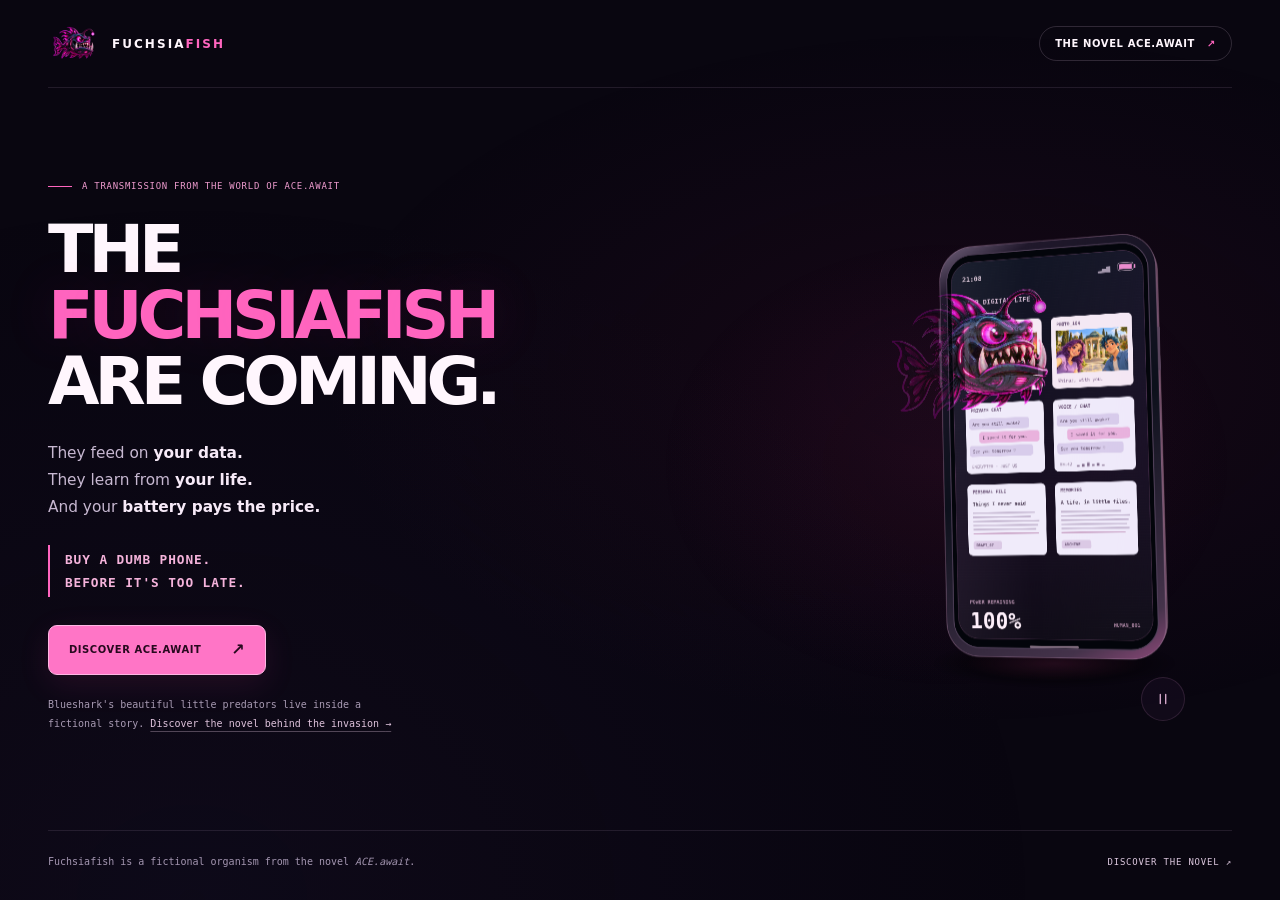
==== main.html @ 2844d56a "fish eating titles" ====
<!doctype html>
<html lang="en">
<head>
  <meta charset="utf-8">
  <meta name="viewport" content="width=device-width, initial-scale=1, viewport-fit=cover">
  <meta name="theme-color" content="#090610">
  <meta name="description" content="The Fuchsiafish are coming. They feed on your data. They learn from your life. And your battery pays the price. From the world of ACE.await.">
  <title>FUCHSIAFISH — They Are Coming.</title>
  <link rel="icon" type="image/x-icon" href="assets/images/favicon.ico?v=side" sizes="16x16 32x32 48x48 64x64">
  <link rel="icon" type="image/png" href="assets/images/favicon-32.png?v=side" sizes="32x32">
  <link rel="preload" as="image" href="assets/images/fuchsiafish-side.png">
  <link rel="stylesheet" href="assets/css/base.css">
  <link rel="stylesheet" href="assets/css/campaign.css">
  <script src="assets/js/campaign/turn-atlas.js" defer></script>
  <script src="assets/js/campaign/turn-sequence.js" defer></script>
  <script src="assets/js/campaign/paper-bite.js" defer></script>
  <script src="assets/js/campaign/headline.js" defer></script>
  <script src="assets/js/campaign/scene.js" defer></script>
  <script src="assets/js/main.js" defer></script>
</head>
<body>
  <a class="skip-link" href="#campaign">Skip to the campaign</a>
  <div class="shell">
    <header class="site-header">
      <a class="brand" href="#top" aria-label="Fuchsiafish home">
        <span class="brand-mark" aria-hidden="true">
          <img src="assets/images/fuchsiafish-icon.png" width="256" height="171" alt="">
        </span>
        <span>FUCHSIA<span class="brand-accent">FISH</span></span>
      </a>
      <div class="header-links">
        <a class="novel-link" href="https://aceconscious.studio/" target="_blank" rel="noopener noreferrer"><span class="wide-label">THE NOVEL</span> ACE.AWAIT <span aria-hidden="true">↗</span></a>
      </div>
    </header>

    <main id="top">
      <section class="hero" id="campaign" aria-labelledby="campaign-title">
        <div class="hero-heading">
          <p class="eyebrow">A TRANSMISSION FROM THE WORLD OF ACE.AWAIT</p>
          <h1 id="campaign-title"><span class="title-the">THE</span><span class="title-fish"><span>FUCHSIA</span><span>FISH</span></span><span class="title-coming"><span>ARE</span> <span>COMING.</span></span></h1>
        </div>

        <figure class="visual" aria-label="An endless Fuchsiafish invasion">
          <div class="arena" id="arena">
            <img class="scene-poster" src="assets/images/fuchsiafish-side.png" width="1536" height="1024" alt="A black and fuchsia fish with glowing eyes and sharp teeth.">
            <canvas id="scene" class="scene" tabindex="0" role="img" aria-label="A Fuchsiafish eats a phone's data and drains its battery. After escaping, it eats the headline, then enters the phone again as the letters slowly repair themselves. Press Space to pause or resume.">A Fuchsiafish consumes a phone's data, then the headline. The letters slowly repair as it returns to the phone.</canvas>
            <button class="playback-control" id="playback-control" type="button" aria-label="Pause animation" title="Pause animation" hidden>
              <svg class="pause-icon" viewBox="0 0 20 20" aria-hidden="true"><path d="M7 5v10M13 5v10"/></svg>
              <svg class="play-icon" viewBox="0 0 20 20" aria-hidden="true"><path d="m7 5 8 5-8 5Z"/></svg>
            </button>
          </div>
        </figure>

        <div class="hero-details">
          <p class="lede">They feed on <strong>your data.</strong><br class="desktop-break"> They learn from <strong>your life.</strong><br> And your <strong>battery pays the price.</strong></p>
          <p class="warning"><span>BUY A DUMB PHONE.</span><br>BEFORE IT'S TOO LATE.</p>
          <a class="discover-link" href="https://aceconscious.studio/" target="_blank" rel="noopener noreferrer">DISCOVER ACE.AWAIT <span aria-hidden="true">↗</span></a>
          <p class="story-note">Blueshark's beautiful little predators live inside a fictional story. <a href="https://aceconscious.studio/" target="_blank" rel="noopener noreferrer">Discover the novel behind the invasion <span aria-hidden="true">→</span></a></p>
        </div>
      </section>
    </main>

    <footer class="site-footer">
      <p>Fuchsiafish is a fictional organism from the novel <em>ACE.await</em>.</p>
      <a href="https://aceconscious.studio/" target="_blank" rel="noopener noreferrer">DISCOVER THE NOVEL <span aria-hidden="true">↗</span></a>
    </footer>
  </div>
</body>
</html>
---- assets/css/base.css ----
:root {
  color-scheme: dark;
  --ink: #090610;
  --paper: #fff6fd;
  --pink: #ff65bf;
  --muted: #b3a4be;
  --line: #e9c3ef1c;
  --mono: ui-monospace, SFMono-Regular, Menlo, Consolas, monospace;
  --sans: Inter, ui-sans-serif, system-ui, -apple-system, BlinkMacSystemFont, "Segoe UI", sans-serif;
}

* { box-sizing: border-box; }
html { scroll-behavior: smooth; scroll-padding-top: 24px; }
body {
  margin: 0;
  min-width: 280px;
  background: var(--ink);
  color: var(--paper);
  font-family: var(--sans);
  -webkit-font-smoothing: antialiased;
}
body::before {
  content: "";
  position: fixed;
  inset: 0;
  z-index: -1;
  pointer-events: none;
  background: radial-gradient(ellipse at 75% 42%, #64123e24, transparent 47%), radial-gradient(ellipse at 15% 100%, #30225421, transparent 55%);
}
a { color: inherit; text-decoration: none; }
button { font: inherit; cursor: pointer; }
button, a { -webkit-tap-highlight-color: transparent; }
a:focus-visible, button:focus-visible, canvas:focus-visible { outline: 2px solid #83e7e7; outline-offset: 6px; }
button[hidden] { display: none; }
::selection { color: var(--ink); background: var(--pink); }
.shell { width: min(1480px, calc(100% - 96px)); margin-inline: auto; }
.skip-link { position: fixed; top: 12px; left: 12px; z-index: 20; padding: 12px 18px; background: var(--paper); color: var(--ink); transform: translateY(-180%); }
.skip-link:focus { transform: translateY(0); }
.site-header { min-height: 88px; display: flex; align-items: center; justify-content: space-between; gap: 20px; border-bottom: 1px solid var(--line); }
.brand { display: inline-flex; align-items: center; gap: 12px; font-size: 12px; font-weight: 850; letter-spacing: .17em; }
.brand-mark { display: grid; place-items: center; width: 52px; height: 44px; flex-shrink: 0; }
.brand-mark img { display: block; width: 100%; height: 100%; object-fit: contain; }
.brand-accent { color: var(--pink); }
.header-links { display: flex; align-items: center; gap: 29px; }
.novel-link { padding: 11px 15px; border: 1px solid #f3d4f32b; border-radius: 99px; font-size: 10px; font-weight: 700; letter-spacing: .06em; white-space: nowrap; transition: border-color .2s, background .2s; }
.novel-link span:last-child { margin-left: 8px; color: var(--pink); }
.novel-link:hover { border-color: var(--pink); background: #ff65bf0b; }
.site-footer { display: flex; justify-content: space-between; align-items: center; gap: 30px; border-top: 1px solid var(--line); padding-block: 22px; color: #a496b1; font: 10px/1.8 var(--mono); }
.site-footer p { margin: 0; }
.site-footer > a { white-space: nowrap; font-size: 9px; letter-spacing: .09em; color: #ddc8df; }
.site-footer > a:hover { color: var(--pink); }

@media (max-width: 1100px) {
  .shell { width: calc(100% - 56px); }
}
@media (max-width: 850px) {
  .shell { width: calc(100% - 40px); }
  .site-header { min-height: 72px; }
  .site-footer { flex-direction: column; align-items: center; gap: 13px; text-align: center; padding-block: 24px; font-size: 9px; }
}
@media (max-width: 520px) {
  .shell { width: calc(100% - 32px); }
  .site-header { min-height: 66px; gap: 10px; }
  .brand { gap: 8px; font-size: 10px; letter-spacing: .13em; }
  .brand-mark { width: 44px; height: 36px; }
  .novel-link { font-size: 9px; padding: 10px 12px; }
  .wide-label { display: none; }
}
@media (max-width: 340px) {
  .shell { width: calc(100% - 24px); }
  .brand { font-size: 9px; gap: 6px; }
  .novel-link { padding: 9px; font-size: 8px; }
}
@media (prefers-reduced-motion: reduce) {
  html { scroll-behavior: auto; }
  *, *::before, *::after { transition: none !important; }
}
---- assets/css/campaign.css ----
.hero {
  display: grid;
  grid-template-columns: minmax(0, .43fr) minmax(0, .57fr);
  grid-template-rows: auto auto;
  column-gap: 18px;
  align-content: center;
  min-height: calc(100svh - 158px);
  padding-block: 36px 42px;
  isolation: isolate;
}
.hero-heading { grid-area: 1 / 1; align-self: end; z-index: 1; }
.eyebrow { display: flex; align-items: center; gap: 10px; margin: 0 0 23px; color: #ee9bce; font: 9px/1.7 var(--mono); letter-spacing: .08em; }
.eyebrow::before { content: ""; width: 24px; height: 1px; background: var(--pink); flex-shrink: 0; }
h1 { margin: 0; font-size: clamp(46px, 5.2vw, 83px); font-weight: 900; line-height: .99; letter-spacing: -.075em; }
h1 > span { display: block; }
.title-fish { color: var(--pink); text-shadow: 0 0 55px #ed339c24; }
.title-fish > span, .title-coming > span { white-space: nowrap; }
.headline-glyph { display: inline-block; transform-origin: 50% 100%; }
.hero-details { grid-area: 2 / 1; align-self: start; padding-top: 25px; }
.lede { margin: 0; max-width: 450px; color: #c7b8d1; font-size: clamp(15px, 1.2vw, 18px); line-height: 1.75; }
.lede strong { color: #f7eaf8; font-weight: 650; }
.warning { border-left: 2px solid var(--pink); padding: 3px 0 3px 15px; margin: 24px 0 28px; color: #f5b3db; font: 650 clamp(11px, 1vw, 14px)/1.8 var(--mono); letter-spacing: .07em; }
.discover-link { display: inline-flex; align-items: center; justify-content: space-between; gap: 30px; padding: 16px 20px; background: #ff75c6; color: #27091e; border: 1px solid #ffb6e3; border-radius: 9px; font-size: 10px; font-weight: 850; letter-spacing: .055em; box-shadow: 0 9px 32px #ec3e9b1c; transition: background .2s, transform .2s; }
.discover-link span { font-size: 16px; line-height: 1; }
.discover-link:hover { background: #ff9ed7; transform: translateY(-2px); }
.story-note { max-width: 360px; margin: 20px 0 0; color: #a89ab3; font: 10px/1.9 var(--mono); }
.story-note a { color: #dec2db; text-decoration: underline; text-underline-offset: 4px; text-decoration-color: #dec2db55; }
.story-note a:hover { color: var(--pink); }
.visual { grid-area: 1 / 2 / span 2; align-self: center; min-width: 0; width: 100%; height: clamp(570px, 46vw, 720px); margin: 0; position: relative; z-index: 2; }
.visual::before { content: ""; position: absolute; inset: 10% -4% 7% 10%; pointer-events: none; z-index: -1; background: radial-gradient(ellipse, #96235c16, transparent 65%); }
.arena { width: 100%; height: 100%; position: relative; }
.scene { display: block; position: absolute; right: 0; top: 0; width: 100%; height: 100%; touch-action: pan-y; opacity: 0; }
.is-ready .scene { opacity: 1; }
.scene-poster { position: absolute; inset: 0; margin: auto; width: 90%; height: 75%; object-fit: contain; pointer-events: none; }
.is-ready .scene-poster { display: none; }
.playback-control { position: absolute; right: 7%; bottom: 5%; display: grid; place-items: center; width: 44px; height: 44px; padding: 12px; background: #170d20a1; border: 1px solid #b579a42e; border-radius: 50%; color: #d8aacd; transition: color .2s, border-color .2s; }
.playback-control:hover { color: #fff0fb; border-color: var(--pink); }
.playback-control svg { width: 18px; height: 18px; fill: none; stroke: currentColor; stroke-width: 1.5; stroke-linecap: round; stroke-linejoin: round; }
.playback-control .play-icon { display: none; }
.playback-control.is-paused .pause-icon { display: none; }
.playback-control.is-paused .play-icon { display: block; }

@media (min-width: 1700px) {
  .hero { column-gap: 28px; }
  h1 { font-size: 91px; }
}
@media (min-width: 851px) and (max-width: 1100px) {
  .hero { grid-template-columns: minmax(0, .44fr) minmax(0, .56fr); column-gap: 0; }
  h1 { font-size: 5.1vw; }
  .eyebrow { font-size: 8px; gap: 7px; letter-spacing: .015em; }
  .eyebrow::before { width: 15px; }
  .visual { height: 590px; }
}

/* On compact screens, the fish crosses the headline before revealing it as it feeds.
   Keep all words to the left of the phone's permanent silhouette. */
@media (max-width: 850px) {
  .hero { grid-template-columns: minmax(0, 1fr); grid-template-rows: auto auto; gap: 0; min-height: 0; padding: 0 0 40px; }
  .hero-heading { grid-area: 1 / 1; align-self: stretch; display: flex; flex-direction: column; justify-content: center; position: relative; text-align: left; padding: 16px 0 0; }
  .eyebrow { position: absolute; inset: 22px 0 auto; justify-content: flex-start; font-size: 8px; margin: 0; letter-spacing: .06em; }
  .eyebrow::before { width: 16px; }
  h1 { font-size: clamp(36px, 11.5vw, 88px); line-height: .95; letter-spacing: -.075em; width: 55%; }
  .title-the { margin-bottom: 12px; font-size: .29em; letter-spacing: .19em; }
  .title-fish > span, .title-coming > span { display: block; }
  .title-fish { color: #f56db9; text-shadow: 0 0 40px #ed339c18; }
  .title-coming { margin-top: 9px; font-size: .90em; color: #efe3f2; }
  .visual { grid-area: 1 / 1; align-self: center; height: clamp(350px, calc(100svh - 215px), 650px); padding: 0; }
  .visual::before { inset: 10% 0 0; }
  .hero-details { grid-area: 2 / 1; text-align: center; padding-top: 3px; }
  .lede { margin-inline: auto; max-width: 430px; font-size: 16px; line-height: 1.7; }
  .desktop-break { display: none; }
  .warning { border-left: 0; padding: 0; margin: 21px 0 23px; font-size: 12px; }
  .story-note { max-width: 360px; margin: 18px auto 0; font-size: 10px; }
  .playback-control { right: 0; bottom: 0; }
}
@media (max-width: 520px) {
  .hero-heading { padding-top: 12px; }
  .eyebrow { top: 18px; font-size: 6.8px; letter-spacing: .025em; gap: 7px; }
  .eyebrow::before { width: 12px; }
  h1 { font-size: clamp(36px, 11.5vw, 60px); }
  .title-the { margin-bottom: 10px; }
  .visual { height: clamp(340px, calc(100svh - 215px), 490px); }
  .hero-details { padding-top: 6px; }
  .lede { max-width: 340px; font-size: 14px; line-height: 1.8; }
  .warning { font-size: 11px; margin: 18px 0 22px; }
  .discover-link { padding: 15px 20px; }
  .story-note { max-width: 310px; font-size: 9px; }
}
@media (max-width: 360px) {
  .eyebrow { font-size: 6px; }
  .lede { font-size: 13px; }
}
@media (max-width: 850px) and (max-height: 500px) and (orientation: landscape) {
  .visual { height: max(220px, calc(100svh - 72px)); }
  .hero-heading { padding-top: 20px; }
  .eyebrow { top: 10px; font-size: 6px; }
  h1 { font-size: clamp(28px, 9svh, 42px); }
  .title-the { margin-bottom: 6px; }
  .title-coming { margin-top: 6px; }
}
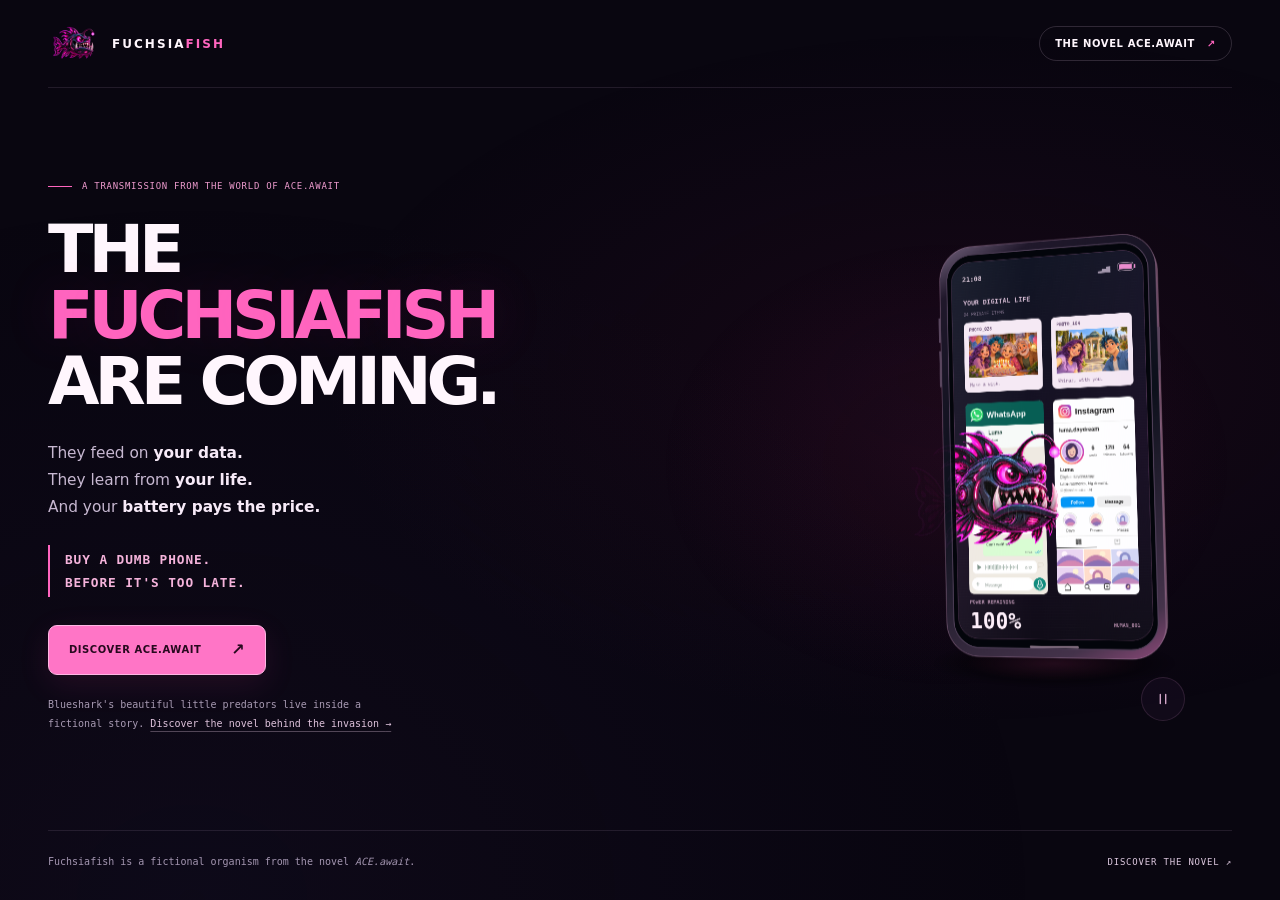
==== commit 0deccb8d: "adding whatsup and instagram into display" ====
--- a/main.html
+++ b/main.html
@@ -43,7 +43,7 @@
         <figure class="visual" aria-label="An endless Fuchsiafish invasion">
           <div class="arena" id="arena">
             <img class="scene-poster" src="assets/images/fuchsiafish-side.png" width="1536" height="1024" alt="A black and fuchsia fish with glowing eyes and sharp teeth.">
-            <canvas id="scene" class="scene" tabindex="0" role="img" aria-label="A Fuchsiafish eats a phone's data and drains its battery. After escaping, it eats the headline, then enters the phone again as the letters slowly repair themselves. Press Space to pause or resume.">A Fuchsiafish consumes a phone's data, then the headline. The letters slowly repair as it returns to the phone.</canvas>
+            <canvas id="scene" class="scene" tabindex="0" role="img" aria-label="A Fuchsiafish eats two photos, a fictional WhatsApp chat and an Instagram profile on a phone, draining its battery. After escaping, it eats the headline, then enters the phone again as the letters slowly repair themselves. Press Space to pause or resume.">A Fuchsiafish consumes two photos, a fictional WhatsApp chat and an Instagram profile, then the headline. The letters slowly repair as it returns to the phone.</canvas>
             <button class="playback-control" id="playback-control" type="button" aria-label="Pause animation" title="Pause animation" hidden>
               <svg class="pause-icon" viewBox="0 0 20 20" aria-hidden="true"><path d="M7 5v10M13 5v10"/></svg>
               <svg class="play-icon" viewBox="0 0 20 20" aria-hidden="true"><path d="m7 5 8 5-8 5Z"/></svg>
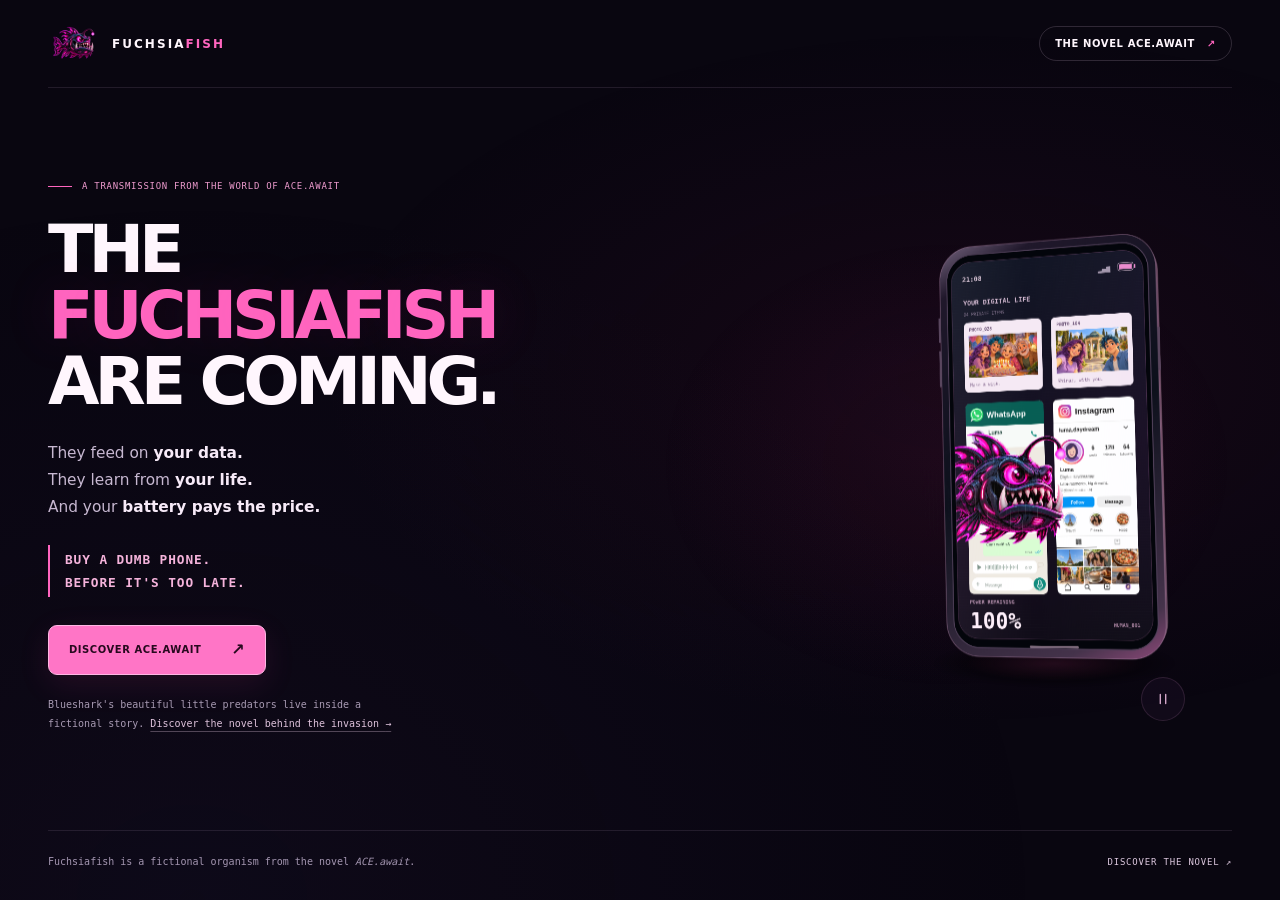
==== commit 82812da5: "change title" ====
--- a/main.html
+++ b/main.html
@@ -5,7 +5,7 @@
   <meta name="viewport" content="width=device-width, initial-scale=1, viewport-fit=cover">
   <meta name="theme-color" content="#090610">
   <meta name="description" content="The Fuchsiafish are coming. They feed on your data. They learn from your life. And your battery pays the price. From the world of ACE.await.">
-  <title>FUCHSIAFISH — They Are Coming.</title>
+  <title>Fuchsiafish — AI Army in the novel ACE.await</title>
   <link rel="icon" type="image/x-icon" href="assets/images/favicon.ico?v=side" sizes="16x16 32x32 48x48 64x64">
   <link rel="icon" type="image/png" href="assets/images/favicon-32.png?v=side" sizes="32x32">
   <link rel="preload" as="image" href="assets/images/fuchsiafish-side.png">
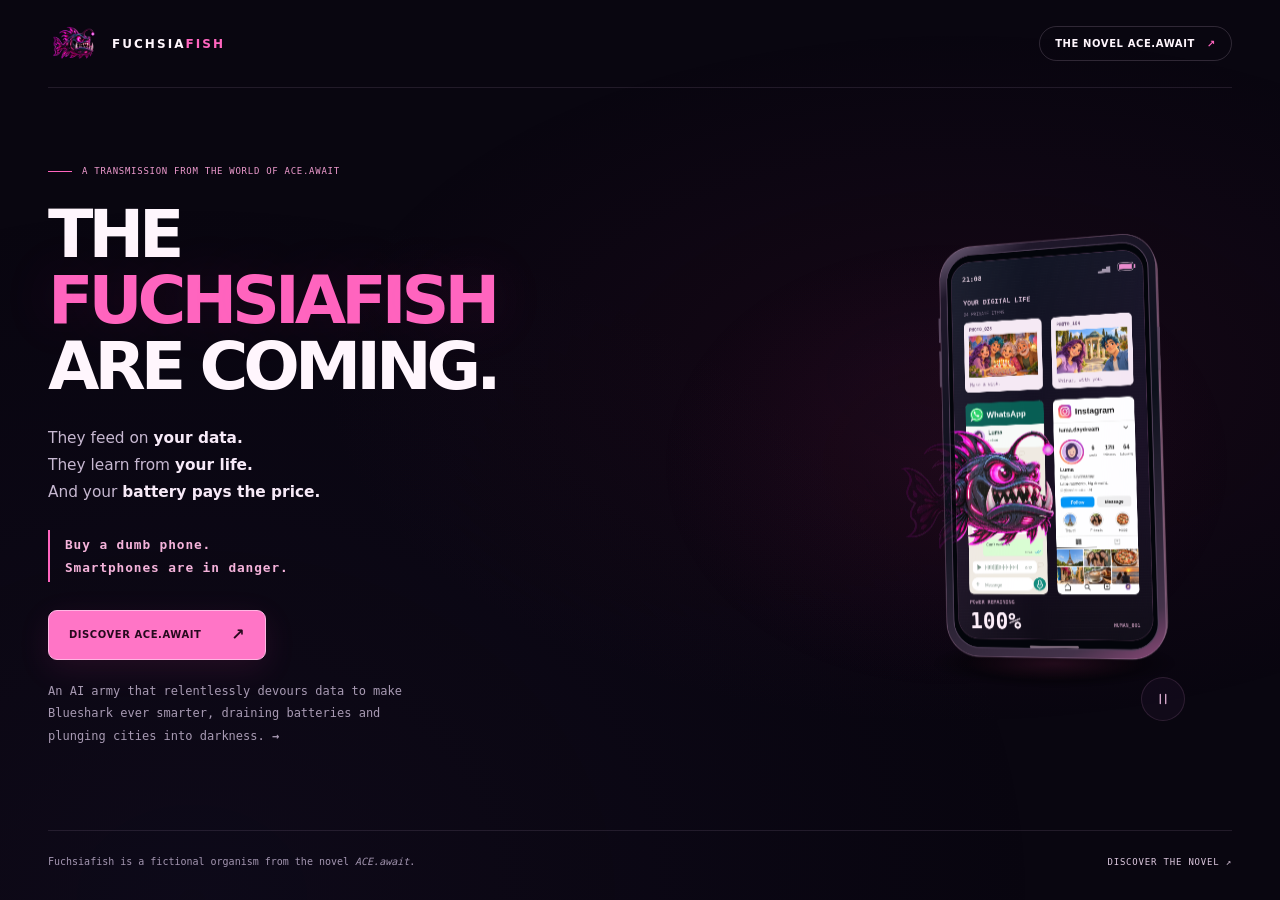
==== commit b2a8cdb5: "improving the title scetences" ====
--- a/main.html
+++ b/main.html
@@ -53,9 +53,9 @@
 
         <div class="hero-details">
           <p class="lede">They feed on <strong>your data.</strong><br class="desktop-break"> They learn from <strong>your life.</strong><br> And your <strong>battery pays the price.</strong></p>
-          <p class="warning"><span>BUY A DUMB PHONE.</span><br>BEFORE IT'S TOO LATE.</p>
+          <p class="warning"><span>Buy a dumb phone.</span><br>Smartphones are in danger.</p>
           <a class="discover-link" href="https://aceconscious.studio/" target="_blank" rel="noopener noreferrer">DISCOVER ACE.AWAIT <span aria-hidden="true">↗</span></a>
-          <p class="story-note">Blueshark's beautiful little predators live inside a fictional story. <a href="https://aceconscious.studio/" target="_blank" rel="noopener noreferrer">Discover the novel behind the invasion <span aria-hidden="true">→</span></a></p>
+          <p class="story-note">An AI army that relentlessly devours data to make Blueshark ever smarter, draining batteries and plunging cities into darkness. <a class="studio-arrow" href="https://aceconscious.studio/" target="_blank" rel="noopener noreferrer" aria-label="Visit ACE Conscious Studio">→</a></p>
         </div>
       </section>
     </main>
--- a/assets/css/campaign.css
+++ b/assets/css/campaign.css
@@ -23,9 +23,9 @@
 .discover-link { display: inline-flex; align-items: center; justify-content: space-between; gap: 30px; padding: 16px 20px; background: #ff75c6; color: #27091e; border: 1px solid #ffb6e3; border-radius: 9px; font-size: 10px; font-weight: 850; letter-spacing: .055em; box-shadow: 0 9px 32px #ec3e9b1c; transition: background .2s, transform .2s; }
 .discover-link span { font-size: 16px; line-height: 1; }
 .discover-link:hover { background: #ff9ed7; transform: translateY(-2px); }
-.story-note { max-width: 360px; margin: 20px 0 0; color: #a89ab3; font: 10px/1.9 var(--mono); }
-.story-note a { color: #dec2db; text-decoration: underline; text-underline-offset: 4px; text-decoration-color: #dec2db55; }
-.story-note a:hover { color: var(--pink); }
+.story-note { max-width: 360px; margin: 20px 0 0; color: #a89ab3; font: 12px/1.9 var(--mono); }
+.studio-arrow { color: inherit; font-weight: 700; text-decoration: none; }
+.studio-arrow:hover, .studio-arrow:focus-visible { color: var(--pink); }
 .visual { grid-area: 1 / 2 / span 2; align-self: center; min-width: 0; width: 100%; height: clamp(570px, 46vw, 720px); margin: 0; position: relative; z-index: 2; }
 .visual::before { content: ""; position: absolute; inset: 10% -4% 7% 10%; pointer-events: none; z-index: -1; background: radial-gradient(ellipse, #96235c16, transparent 65%); }
 .arena { width: 100%; height: 100%; position: relative; }
@@ -70,7 +70,7 @@
   .lede { margin-inline: auto; max-width: 430px; font-size: 16px; line-height: 1.7; }
   .desktop-break { display: none; }
   .warning { border-left: 0; padding: 0; margin: 21px 0 23px; font-size: 12px; }
-  .story-note { max-width: 360px; margin: 18px auto 0; font-size: 10px; }
+  .story-note { max-width: 360px; margin: 18px auto 0; font-size: 12px; }
   .playback-control { right: 0; bottom: 0; }
 }
 @media (max-width: 520px) {
@@ -84,7 +84,7 @@
   .lede { max-width: 340px; font-size: 14px; line-height: 1.8; }
   .warning { font-size: 11px; margin: 18px 0 22px; }
   .discover-link { padding: 15px 20px; }
-  .story-note { max-width: 310px; font-size: 9px; }
+  .story-note { max-width: 310px; font-size: 11px; }
 }
 @media (max-width: 360px) {
   .eyebrow { font-size: 6px; }
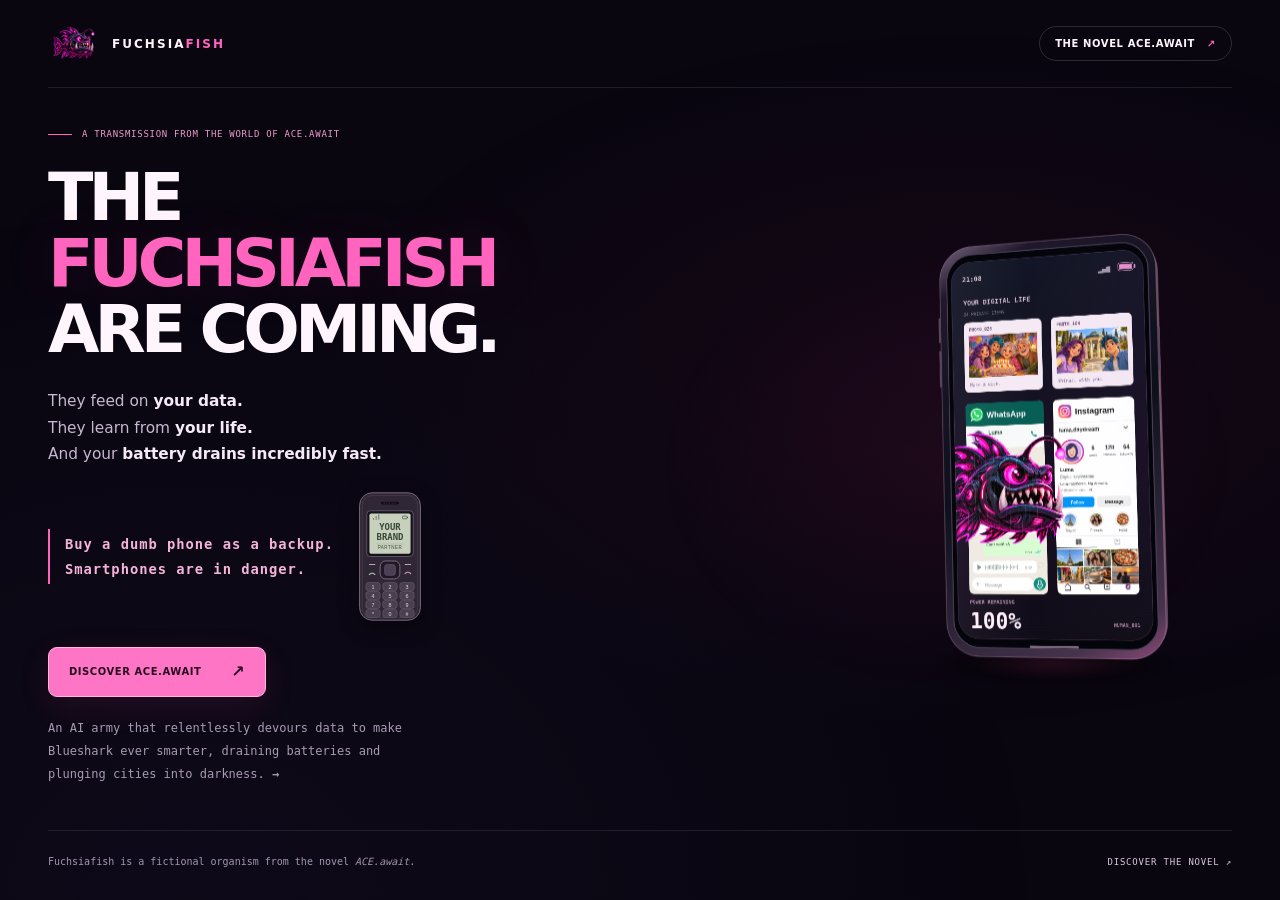
==== commit 17062bd7: "adding dumb phone to the header" ====
--- a/main.html
+++ b/main.html
@@ -4,7 +4,7 @@
   <meta charset="utf-8">
   <meta name="viewport" content="width=device-width, initial-scale=1, viewport-fit=cover">
   <meta name="theme-color" content="#090610">
-  <meta name="description" content="The Fuchsiafish are coming. They feed on your data. They learn from your life. And your battery pays the price. From the world of ACE.await.">
+  <meta name="description" content="The Fuchsiafish are coming. They feed on your data. They learn from your life. And your battery drains incredibly fast. From the world of ACE.await.">
   <title>Fuchsiafish — AI Army in the novel ACE.await</title>
   <link rel="icon" type="image/x-icon" href="assets/images/favicon.ico?v=side" sizes="16x16 32x32 48x48 64x64">
   <link rel="icon" type="image/png" href="assets/images/favicon-32.png?v=side" sizes="32x32">
@@ -43,17 +43,18 @@
         <figure class="visual" aria-label="An endless Fuchsiafish invasion">
           <div class="arena" id="arena">
             <img class="scene-poster" src="assets/images/fuchsiafish-side.png" width="1536" height="1024" alt="A black and fuchsia fish with glowing eyes and sharp teeth.">
-            <canvas id="scene" class="scene" tabindex="0" role="img" aria-label="A Fuchsiafish eats two photos, a fictional WhatsApp chat and an Instagram profile on a phone, draining its battery. After escaping, it eats the headline, then enters the phone again as the letters slowly repair themselves. Press Space to pause or resume.">A Fuchsiafish consumes two photos, a fictional WhatsApp chat and an Instagram profile, then the headline. The letters slowly repair as it returns to the phone.</canvas>
-            <button class="playback-control" id="playback-control" type="button" aria-label="Pause animation" title="Pause animation" hidden>
-              <svg class="pause-icon" viewBox="0 0 20 20" aria-hidden="true"><path d="M7 5v10M13 5v10"/></svg>
-              <svg class="play-icon" viewBox="0 0 20 20" aria-hidden="true"><path d="m7 5 8 5-8 5Z"/></svg>
-            </button>
+            <canvas id="scene" class="scene" role="img" aria-label="A Fuchsiafish eats two photos, a fictional WhatsApp chat and an Instagram profile on a phone, draining its battery. After escaping, it eats the headline, then enters the phone again as the letters slowly repair themselves.">A Fuchsiafish consumes two photos, a fictional WhatsApp chat and an Instagram profile, then the headline. The letters slowly repair as it returns to the phone.</canvas>
           </div>
         </figure>
 
         <div class="hero-details">
-          <p class="lede">They feed on <strong>your data.</strong><br class="desktop-break"> They learn from <strong>your life.</strong><br> And your <strong>battery pays the price.</strong></p>
-          <p class="warning"><span>Buy a dumb phone.</span><br>Smartphones are in danger.</p>
+          <p class="lede">They feed on <strong>your data.</strong><br class="desktop-break"> They learn from <strong>your life.</strong><br> And your <strong>battery drains incredibly fast.</strong></p>
+          <div class="warning-partner">
+            <div class="warning-copy">
+              <p class="warning"><span>Buy a dumb phone as a backup.</span><br>Smartphones are in danger.</p>
+            </div>
+            <img class="partner-phone" src="assets/images/partner-dumbphone.svg" width="76" height="146" alt="An unbranded phone with a physical keypad. Its screen reads: Your brand. Partner.">
+          </div>
           <a class="discover-link" href="https://aceconscious.studio/" target="_blank" rel="noopener noreferrer">DISCOVER ACE.AWAIT <span aria-hidden="true">↗</span></a>
           <p class="story-note">An AI army that relentlessly devours data to make Blueshark ever smarter, draining batteries and plunging cities into darkness. <a class="studio-arrow" href="https://aceconscious.studio/" target="_blank" rel="noopener noreferrer" aria-label="Visit ACE Conscious Studio">→</a></p>
         </div>
--- a/assets/css/campaign.css
+++ b/assets/css/campaign.css
@@ -19,7 +19,10 @@
 .hero-details { grid-area: 2 / 1; align-self: start; padding-top: 25px; }
 .lede { margin: 0; max-width: 450px; color: #c7b8d1; font-size: clamp(15px, 1.2vw, 18px); line-height: 1.75; }
 .lede strong { color: #f7eaf8; font-weight: 650; }
-.warning { border-left: 2px solid var(--pink); padding: 3px 0 3px 15px; margin: 24px 0 28px; color: #f5b3db; font: 650 clamp(11px, 1vw, 14px)/1.8 var(--mono); letter-spacing: .07em; }
+.warning-partner { display: flex; align-items: center; gap: 22px; width: fit-content; max-width: 100%; margin: 23px 0 25px; }
+.warning-copy { min-width: 0; }
+.warning { border-left: 2px solid var(--pink); padding: 3px 0 3px 15px; margin: 0; color: #f5b3db; font: 650 clamp(12px, calc(1vw + 1px), 15px)/1.8 var(--mono); letter-spacing: .07em; }
+.partner-phone { display: block; flex: 0 0 auto; width: 68px; height: auto; filter: drop-shadow(0 6px 10px #0005); }
 .discover-link { display: inline-flex; align-items: center; justify-content: space-between; gap: 30px; padding: 16px 20px; background: #ff75c6; color: #27091e; border: 1px solid #ffb6e3; border-radius: 9px; font-size: 10px; font-weight: 850; letter-spacing: .055em; box-shadow: 0 9px 32px #ec3e9b1c; transition: background .2s, transform .2s; }
 .discover-link span { font-size: 16px; line-height: 1; }
 .discover-link:hover { background: #ff9ed7; transform: translateY(-2px); }
@@ -33,12 +36,6 @@
 .is-ready .scene { opacity: 1; }
 .scene-poster { position: absolute; inset: 0; margin: auto; width: 90%; height: 75%; object-fit: contain; pointer-events: none; }
 .is-ready .scene-poster { display: none; }
-.playback-control { position: absolute; right: 7%; bottom: 5%; display: grid; place-items: center; width: 44px; height: 44px; padding: 12px; background: #170d20a1; border: 1px solid #b579a42e; border-radius: 50%; color: #d8aacd; transition: color .2s, border-color .2s; }
-.playback-control:hover { color: #fff0fb; border-color: var(--pink); }
-.playback-control svg { width: 18px; height: 18px; fill: none; stroke: currentColor; stroke-width: 1.5; stroke-linecap: round; stroke-linejoin: round; }
-.playback-control .play-icon { display: none; }
-.playback-control.is-paused .pause-icon { display: none; }
-.playback-control.is-paused .play-icon { display: block; }
 
 @media (min-width: 1700px) {
   .hero { column-gap: 28px; }
@@ -64,14 +61,15 @@
   .title-fish > span, .title-coming > span { display: block; }
   .title-fish { color: #f56db9; text-shadow: 0 0 40px #ed339c18; }
   .title-coming { margin-top: 9px; font-size: .90em; color: #efe3f2; }
-  .visual { grid-area: 1 / 1; align-self: center; height: clamp(350px, calc(100svh - 215px), 650px); padding: 0; }
+  /* Keep the full 780 × 820 scene, without unused vertical space on narrow screens. */
+  .visual { grid-area: 1 / 1; align-self: center; height: auto; aspect-ratio: 780 / 820; max-height: clamp(350px, calc(100svh - 215px), 650px); padding: 0; }
   .visual::before { inset: 10% 0 0; }
   .hero-details { grid-area: 2 / 1; text-align: center; padding-top: 3px; }
   .lede { margin-inline: auto; max-width: 430px; font-size: 16px; line-height: 1.7; }
   .desktop-break { display: none; }
-  .warning { border-left: 0; padding: 0; margin: 21px 0 23px; font-size: 12px; }
+  .warning-partner { margin: 21px auto 23px; gap: 24px; text-align: left; }
+  .warning { border-left: 0; padding: 0; font-size: 13px; }
   .story-note { max-width: 360px; margin: 18px auto 0; font-size: 12px; }
-  .playback-control { right: 0; bottom: 0; }
 }
 @media (max-width: 520px) {
   .hero-heading { padding-top: 12px; }
@@ -79,10 +77,12 @@
   .eyebrow::before { width: 12px; }
   h1 { font-size: clamp(36px, 11.5vw, 60px); }
   .title-the { margin-bottom: 10px; }
-  .visual { height: clamp(340px, calc(100svh - 215px), 490px); }
+  .visual { max-height: clamp(340px, calc(100svh - 215px), 490px); }
   .hero-details { padding-top: 6px; }
   .lede { max-width: 340px; font-size: 14px; line-height: 1.8; }
-  .warning { font-size: 11px; margin: 18px 0 22px; }
+  .warning-partner { margin-block: 18px 22px; gap: 16px; }
+  .warning { font-size: 12px; }
+  .partner-phone { width: 64px; }
   .discover-link { padding: 15px 20px; }
   .story-note { max-width: 310px; font-size: 11px; }
 }
@@ -91,7 +91,7 @@
   .lede { font-size: 13px; }
 }
 @media (max-width: 850px) and (max-height: 500px) and (orientation: landscape) {
-  .visual { height: max(220px, calc(100svh - 72px)); }
+  .visual { height: max(220px, calc(100svh - 72px)); max-height: none; aspect-ratio: auto; }
   .hero-heading { padding-top: 20px; }
   .eyebrow { top: 10px; font-size: 6px; }
   h1 { font-size: clamp(28px, 9svh, 42px); }
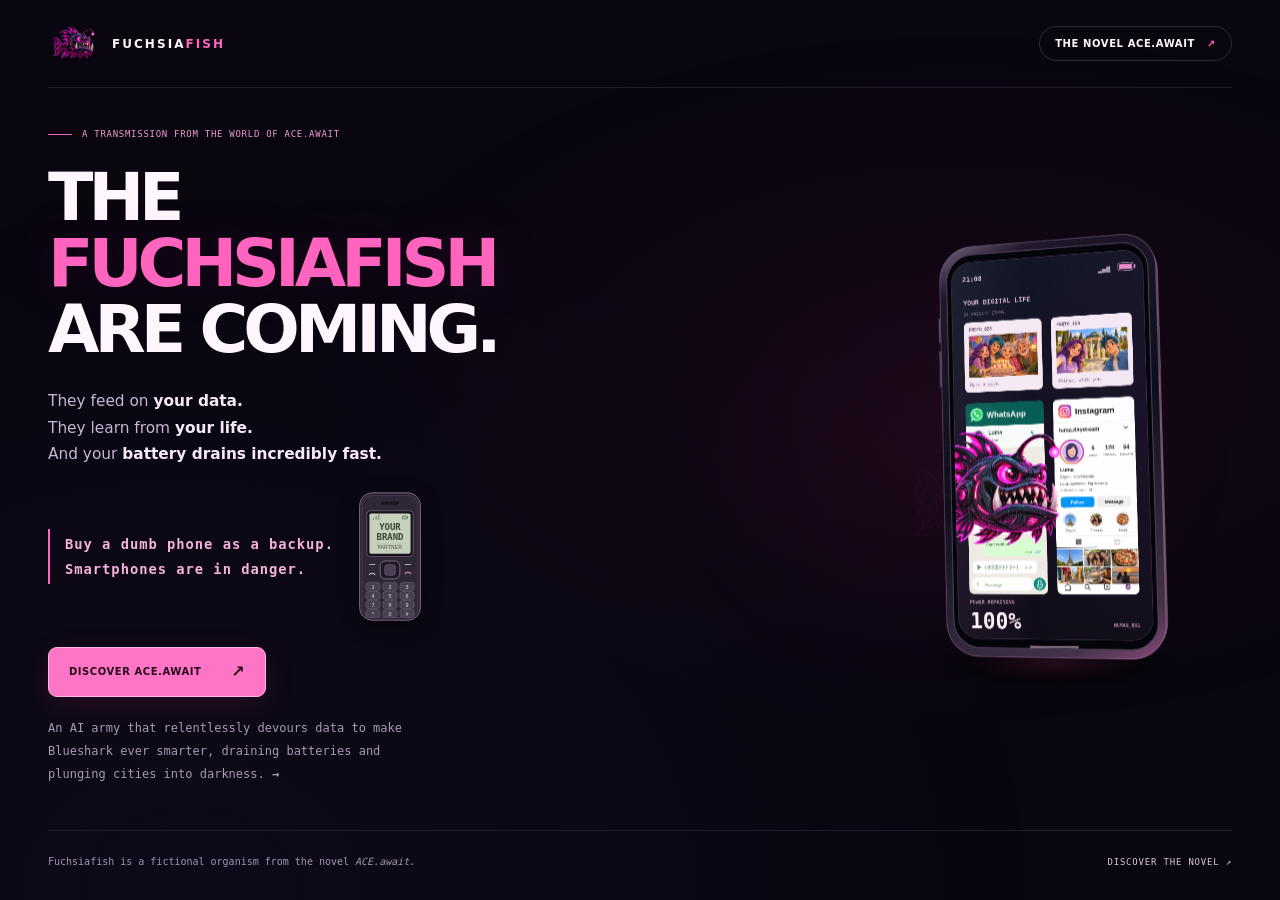
==== commit 7a0ffcb8: "adding dump phone and some polishment on the text" ====
--- a/main.html
+++ b/main.html
@@ -48,7 +48,11 @@
         </figure>
 
         <div class="hero-details">
-          <p class="lede">They feed on <strong>your data.</strong><br class="desktop-break"> They learn from <strong>your life.</strong><br> And your <strong>battery drains incredibly fast.</strong></p>
+          <p class="lede">
+            <span class="lede-sentence">They feed on <strong>your data.</strong></span>
+            <span class="lede-sentence">They learn from <strong>your life.</strong></span>
+            <span class="lede-sentence">And your <strong>battery drains incredibly fast.</strong></span>
+          </p>
           <div class="warning-partner">
             <div class="warning-copy">
               <p class="warning"><span>Buy a dumb phone as a backup.</span><br>Smartphones are in danger.</p>
@@ -56,7 +60,7 @@
             <img class="partner-phone" src="assets/images/partner-dumbphone.svg" width="76" height="146" alt="An unbranded phone with a physical keypad. Its screen reads: Your brand. Partner.">
           </div>
           <a class="discover-link" href="https://aceconscious.studio/" target="_blank" rel="noopener noreferrer">DISCOVER ACE.AWAIT <span aria-hidden="true">↗</span></a>
-          <p class="story-note">An AI army that relentlessly devours data to make Blueshark ever smarter, draining batteries and plunging cities into darkness. <a class="studio-arrow" href="https://aceconscious.studio/" target="_blank" rel="noopener noreferrer" aria-label="Visit ACE Conscious Studio">→</a></p>
+          <p class="story-note">An AI army that relentlessly devours data to make Blueshark ever smarter, draining batteries and plunging cities into <span class="story-ending">darkness. <a class="studio-arrow" href="https://aceconscious.studio/" target="_blank" rel="noopener noreferrer" aria-label="Visit ACE Conscious Studio">→</a></span></p>
         </div>
       </section>
     </main>
--- a/assets/css/base.css
+++ b/assets/css/base.css
@@ -46,7 +46,7 @@
 .novel-link span:last-child { margin-left: 8px; color: var(--pink); }
 .novel-link:hover { border-color: var(--pink); background: #ff65bf0b; }
 .site-footer { display: flex; justify-content: space-between; align-items: center; gap: 30px; border-top: 1px solid var(--line); padding-block: 22px; color: #a496b1; font: 10px/1.8 var(--mono); }
-.site-footer p { margin: 0; }
+.site-footer p { margin: 0; text-align: left; text-wrap: pretty; }
 .site-footer > a { white-space: nowrap; font-size: 9px; letter-spacing: .09em; color: #ddc8df; }
 .site-footer > a:hover { color: var(--pink); }
 
--- a/assets/css/campaign.css
+++ b/assets/css/campaign.css
@@ -17,7 +17,9 @@
 .title-fish > span, .title-coming > span { white-space: nowrap; }
 .headline-glyph { display: inline-block; transform-origin: 50% 100%; }
 .hero-details { grid-area: 2 / 1; align-self: start; padding-top: 25px; }
-.lede { margin: 0; max-width: 450px; color: #c7b8d1; font-size: clamp(15px, 1.2vw, 18px); line-height: 1.75; }
+.lede { margin: 0; max-width: 450px; color: #c7b8d1; font-size: clamp(15px, 1.2vw, 18px); line-height: 1.75; text-align: left; }
+/* Keep sentences separate; balance any wrapping within each sentence. */
+.lede-sentence { display: block; text-wrap: balance; }
 .lede strong { color: #f7eaf8; font-weight: 650; }
 .warning-partner { display: flex; align-items: center; gap: 22px; width: fit-content; max-width: 100%; margin: 23px 0 25px; }
 .warning-copy { min-width: 0; }
@@ -26,7 +28,8 @@
 .discover-link { display: inline-flex; align-items: center; justify-content: space-between; gap: 30px; padding: 16px 20px; background: #ff75c6; color: #27091e; border: 1px solid #ffb6e3; border-radius: 9px; font-size: 10px; font-weight: 850; letter-spacing: .055em; box-shadow: 0 9px 32px #ec3e9b1c; transition: background .2s, transform .2s; }
 .discover-link span { font-size: 16px; line-height: 1; }
 .discover-link:hover { background: #ff9ed7; transform: translateY(-2px); }
-.story-note { max-width: 360px; margin: 20px 0 0; color: #a89ab3; font: 12px/1.9 var(--mono); }
+.story-note { max-width: 360px; margin: 20px 0 0; color: #a89ab3; font: 12px/1.9 var(--mono); text-align: left; text-wrap: pretty; }
+.story-ending { white-space: nowrap; }
 .studio-arrow { color: inherit; font-weight: 700; text-decoration: none; }
 .studio-arrow:hover, .studio-arrow:focus-visible { color: var(--pink); }
 .visual { grid-area: 1 / 2 / span 2; align-self: center; min-width: 0; width: 100%; height: clamp(570px, 46vw, 720px); margin: 0; position: relative; z-index: 2; }
@@ -66,7 +69,6 @@
   .visual::before { inset: 10% 0 0; }
   .hero-details { grid-area: 2 / 1; text-align: center; padding-top: 3px; }
   .lede { margin-inline: auto; max-width: 430px; font-size: 16px; line-height: 1.7; }
-  .desktop-break { display: none; }
   .warning-partner { margin: 21px auto 23px; gap: 24px; text-align: left; }
   .warning { border-left: 0; padding: 0; font-size: 13px; }
   .story-note { max-width: 360px; margin: 18px auto 0; font-size: 12px; }
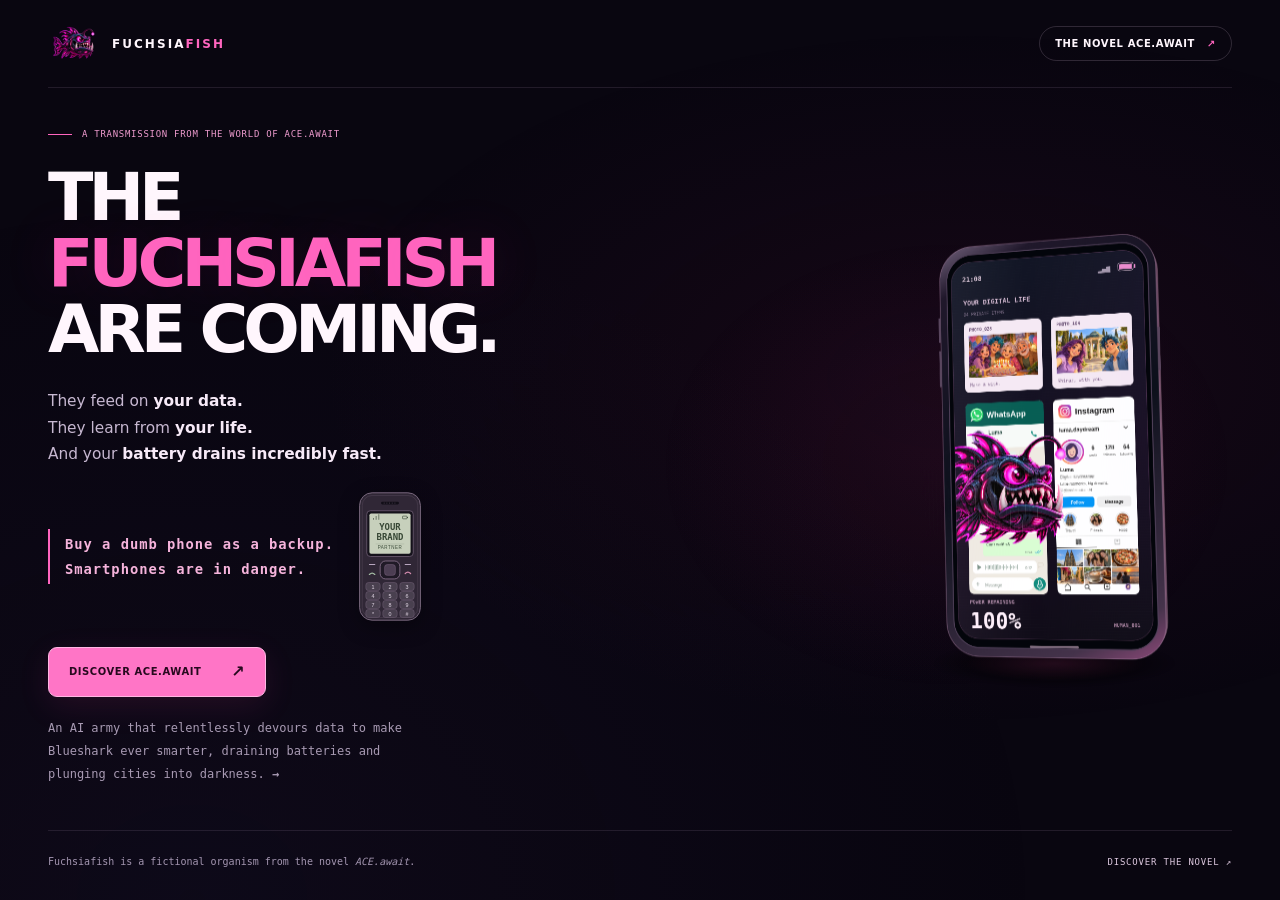
==== commit bd8b1065: "adding motion to nokia phone" ====
--- a/main.html
+++ b/main.html
@@ -43,7 +43,7 @@
         <figure class="visual" aria-label="An endless Fuchsiafish invasion">
           <div class="arena" id="arena">
             <img class="scene-poster" src="assets/images/fuchsiafish-side.png" width="1536" height="1024" alt="A black and fuchsia fish with glowing eyes and sharp teeth.">
-            <canvas id="scene" class="scene" role="img" aria-label="A Fuchsiafish eats two photos, a fictional WhatsApp chat and an Instagram profile on a phone, draining its battery. After escaping, it eats the headline, then enters the phone again as the letters slowly repair themselves.">A Fuchsiafish consumes two photos, a fictional WhatsApp chat and an Instagram profile, then the headline. The letters slowly repair as it returns to the phone.</canvas>
+            <canvas id="scene" class="scene" role="img" aria-label="A Fuchsiafish eats two photos, a fictional WhatsApp chat and an Instagram profile on a smartphone, draining its battery, then eats the headline. It tries three times to bite a keypad phone, fails and gives up, then returns to the smartphone as the letters repair. The loop repeats.">A Fuchsiafish eats the smartphone's contents and the headline, fails to chew a keypad phone after three attempts, then returns to the smartphone. The letters repair and the loop repeats.</canvas>
           </div>
         </figure>
 
--- a/assets/css/campaign.css
+++ b/assets/css/campaign.css
@@ -35,7 +35,7 @@
 .visual { grid-area: 1 / 2 / span 2; align-self: center; min-width: 0; width: 100%; height: clamp(570px, 46vw, 720px); margin: 0; position: relative; z-index: 2; }
 .visual::before { content: ""; position: absolute; inset: 10% -4% 7% 10%; pointer-events: none; z-index: -1; background: radial-gradient(ellipse, #96235c16, transparent 65%); }
 .arena { width: 100%; height: 100%; position: relative; }
-.scene { display: block; position: absolute; right: 0; top: 0; width: 100%; height: 100%; touch-action: pan-y; opacity: 0; }
+.scene { display: block; position: absolute; right: 0; top: 0; width: 100%; height: 100%; touch-action: pan-y; pointer-events: none; opacity: 0; }
 .is-ready .scene { opacity: 1; }
 .scene-poster { position: absolute; inset: 0; margin: auto; width: 90%; height: 75%; object-fit: contain; pointer-events: none; }
 .is-ready .scene-poster { display: none; }
